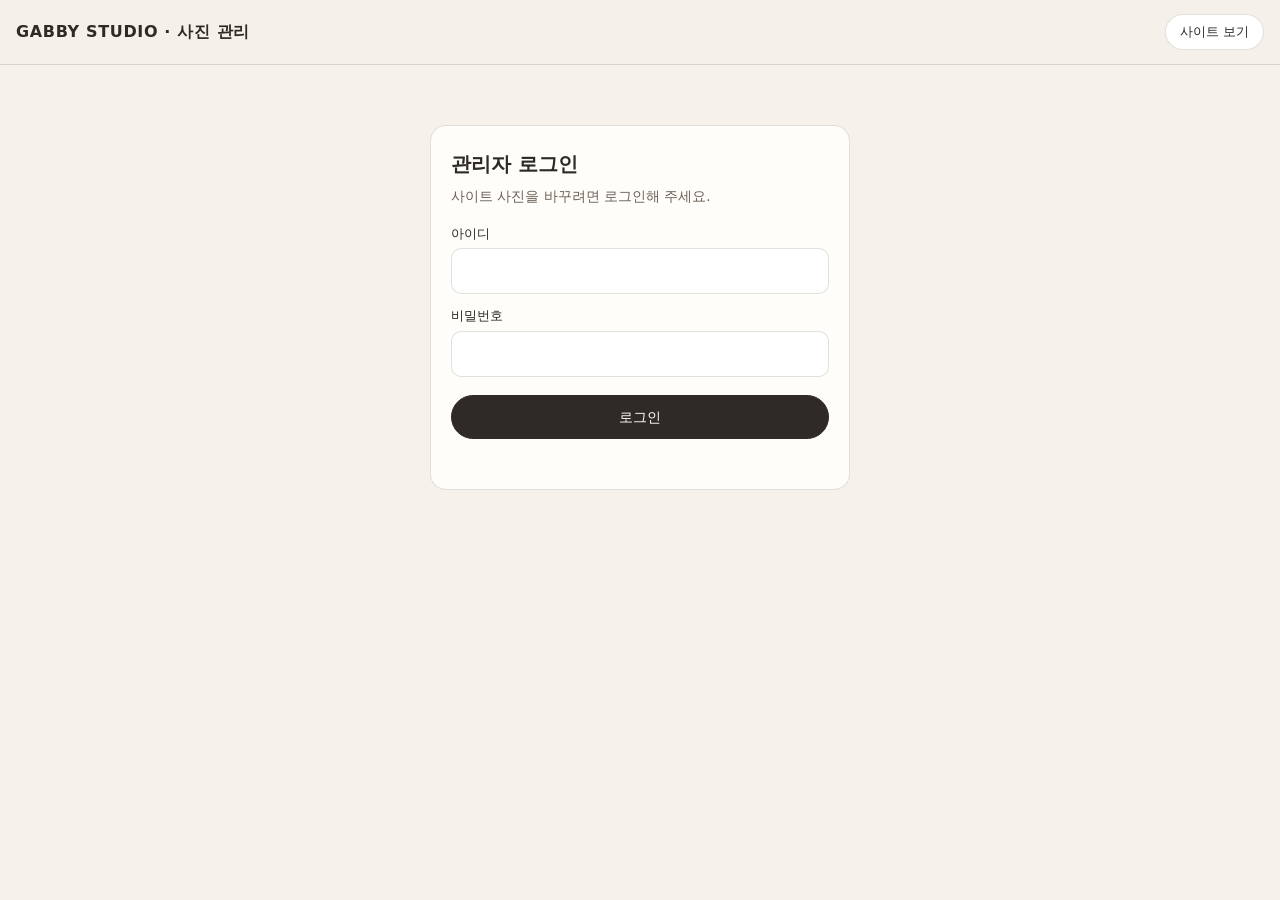
==== admin/index.html @ 1fd24ef1 "Watermark: much smaller and fainter Co-Authored-By: Claude Opus 5.5 <noreply@anthropic.com>" ====
<!doctype html>
<html lang="ko">
<head>
  <meta charset="utf-8">
  <meta name="viewport" content="width=device-width, initial-scale=1">
  <meta name="robots" content="noindex, nofollow">
  <title>사진 관리 | 개비스튜디오</title>
  <style>
    :root {
      --bg: #f6f1ea; --surface: #fffdf9; --ink: #2f2a25; --soft: #6b6158;
      --accent: #4f7f45; --line: rgba(47, 42, 37, .14); --danger: #b3412e;
    }
    * { box-sizing: border-box; margin: 0; padding: 0; }
    body { font-family: "Noto Sans KR", system-ui, -apple-system, sans-serif; background: var(--bg); color: var(--ink); line-height: 1.6; word-break: keep-all; }
    header { position: sticky; top: 0; z-index: 5; display: flex; align-items: center; justify-content: space-between; gap: 12px; padding: 14px 16px; background: rgba(246, 241, 234, .95); border-bottom: 1px solid var(--line); }
    header h1 { font-size: 16px; letter-spacing: .04em; }
    header .links { display: flex; gap: 8px; flex-wrap: wrap; }
    main { max-width: 1080px; margin: 0 auto; padding: 20px 16px 80px; }
    .card { background: var(--surface); border: 1px solid var(--line); border-radius: 16px; padding: 22px 20px; }
    .auth { max-width: 420px; margin: 40px auto; }
    .auth h2 { font-size: 20px; margin-bottom: 6px; }
    .auth p.desc { font-size: 13.5px; color: var(--soft); margin-bottom: 16px; }
    label { display: block; font-size: 13px; font-weight: 500; margin: 12px 0 4px; }
    input[type=text], input[type=password] { width: 100%; height: 46px; border: 1px solid var(--line); border-radius: 10px; padding: 0 12px; font-size: 16px; background: #fff; }
    .hint { font-size: 12px; color: var(--soft); margin-top: 4px; }
    .hint a { color: var(--accent); }
    button, .btn { display: inline-flex; align-items: center; justify-content: center; height: 44px; padding: 0 18px; border-radius: 999px; border: 1px solid var(--line); background: #fff; font: inherit; font-size: 14px; font-weight: 500; cursor: pointer; color: var(--ink); text-decoration: none; }
    button.primary { background: var(--ink); color: #fff; border-color: var(--ink); }
    button.small, .btn.small { height: 36px; padding: 0 14px; font-size: 13px; }
    button:disabled { opacity: .5; cursor: default; }
    .full { width: 100%; margin-top: 18px; }
    .msg { margin-top: 12px; font-size: 13.5px; min-height: 1.2em; }
    .msg.err { color: var(--danger); }
    .msg.ok { color: var(--accent); }
    .group { margin-top: 34px; }
    .group h2 { font-size: 18px; }
    .group > p { font-size: 13px; color: var(--soft); }
    .grid { display: grid; grid-template-columns: 1fr; gap: 14px; margin-top: 14px; }
    @media (min-width: 640px) { .grid { grid-template-columns: repeat(2, 1fr); } }
    @media (min-width: 960px) { .grid { grid-template-columns: repeat(3, 1fr); } }
    .slot { background: var(--surface); border: 1px solid var(--line); border-radius: 14px; overflow: hidden; display: flex; flex-direction: column; }
    .slot .pic { aspect-ratio: 4 / 3; background: #e9e2d8 center / cover no-repeat; position: relative; }
    .slot .pic img { width: 100%; height: 100%; object-fit: cover; display: block; }
    .slot .pic .badge { position: absolute; top: 8px; left: 8px; background: var(--accent); color: #fff; font-size: 11.5px; padding: 3px 9px; border-radius: 999px; }
    .slot .body { padding: 12px 14px 14px; display: flex; flex-direction: column; gap: 4px; flex: 1; }
    .slot strong { font-size: 14.5px; }
    .slot .where { font-size: 12px; color: var(--soft); }
    .slot .file { font-size: 11px; color: #9a9087; }
    .slot .actions { display: flex; gap: 8px; margin-top: auto; padding-top: 10px; flex-wrap: wrap; }
    .slot .status { font-size: 12.5px; }
    .slot .wm { display: flex; gap: 6px; align-items: center; font-size: 12.5px; cursor: pointer; }
    .slot .wm[hidden] { display: none; }
    .slot .status.err { color: var(--danger); }
    .slot .status.ok { color: var(--accent); }
    .notice { margin-top: 14px; padding: 14px 16px; border-radius: 12px; background: #eef3ea; font-size: 13.5px; color: #33512d; }
    .settings { display: grid; gap: 14px; grid-template-columns: 1fr; margin-top: 14px; }
    @media (min-width: 760px) { .settings { grid-template-columns: 1fr 1fr; } }
    .settings h3 { font-size: 16px; }
    [hidden] { display: none !important; }
  </style>
</head>
<body>
  <header>
    <h1>GABBY STUDIO · 사진 관리</h1>
    <div class="links">
      <a class="btn small" href="../" target="_blank" rel="noopener">사이트 보기</a>
      <button class="small" id="logout" hidden>로그아웃</button>
    </div>
  </header>

  <main>
    <p class="msg" id="boot">불러오는 중…</p>

    <!-- 처음 설정 -->
    <section class="card auth" id="setup" hidden>
      <h2>관리자 처음 설정</h2>
      <p class="desc">처음 한 번만 합니다. 사용할 아이디와 비밀번호를 정하고, GitHub에서 발급한 사이트 저장 키를 붙여 넣어 주세요.</p>
      <form id="setup-form">
        <label for="s-id">아이디</label>
        <input type="text" id="s-id" autocomplete="username" required>
        <label for="s-pw">비밀번호</label>
        <input type="password" id="s-pw" autocomplete="new-password" required>
        <p class="hint">10자 이상, 영문과 숫자를 섞어 주세요.</p>
        <label for="s-pw2">비밀번호 확인</label>
        <input type="password" id="s-pw2" autocomplete="new-password" required>
        <label for="s-token">GitHub 저장 키</label>
        <input type="password" id="s-token" autocomplete="off" placeholder="github_pat_로 시작" required>
        <p class="hint"><a href="https://github.com/settings/personal-access-tokens/new" target="_blank" rel="noopener">여기서 발급</a> · 저장소는 Stevewon/gabby 하나만, 권한은 Contents: Read and write</p>
        <button class="primary full" type="submit">설정 완료</button>
        <p class="msg" id="setup-msg"></p>
      </form>
    </section>

    <!-- 로그인 -->
    <section class="card auth" id="login" hidden>
      <h2>관리자 로그인</h2>
      <p class="desc">사이트 사진을 바꾸려면 로그인해 주세요.</p>
      <form id="login-form">
        <label for="l-id">아이디</label>
        <input type="text" id="l-id" autocomplete="username" required>
        <label for="l-pw">비밀번호</label>
        <input type="password" id="l-pw" autocomplete="current-password" required>
        <button class="primary full" type="submit">로그인</button>
        <p class="msg" id="login-msg"></p>
      </form>
    </section>

    <!-- 관리 화면 -->
    <section id="dash" hidden>
      <div class="notice">사진을 고르면 미리보기가 나오고, <b>저장</b>을 누르면 사이트에 올라갑니다. 사이트에는 <b>보통 1~3분, 늦으면 10분 안에</b> 반영되며, 휴대폰으로 찍은 큰 사진도 자동으로 알맞은 크기로 줄여서 올립니다. 영어·일본어 페이지도 같은 사진을 함께 씁니다.</div>
      <div id="groups"></div>

      <div class="group">
        <h2>계정 설정</h2>
        <div class="settings">
          <form class="card" id="pw-form">
            <h3>비밀번호 변경</h3>
            <label for="p-id">아이디 (바꾸려면 새 아이디 입력)</label>
            <input type="text" id="p-id" autocomplete="username" required>
            <label for="p-cur">현재 비밀번호</label>
            <input type="password" id="p-cur" autocomplete="current-password" required>
            <label for="p-new">새 비밀번호</label>
            <input type="password" id="p-new" autocomplete="new-password" required>
            <p class="hint">10자 이상, 영문과 숫자를 섞어 주세요.</p>
            <label for="p-new2">새 비밀번호 확인</label>
            <input type="password" id="p-new2" autocomplete="new-password" required>
            <button class="primary full" type="submit">변경하기</button>
            <p class="msg" id="pw-msg"></p>
          </form>
          <form class="card" id="tk-form">
            <h3>GitHub 저장 키 교체</h3>
            <p class="hint">저장할 때 "키가 만료되었습니다"가 나오면 새 키를 발급받아 여기에 넣어 주세요. <a href="https://github.com/settings/personal-access-tokens/new" target="_blank" rel="noopener">새 키 발급</a></p>
            <label for="t-pw">현재 비밀번호</label>
            <input type="password" id="t-pw" autocomplete="current-password" required>
            <label for="t-token">새 GitHub 저장 키</label>
            <input type="password" id="t-token" autocomplete="off" placeholder="github_pat_로 시작" required>
            <button class="primary full" type="submit">키 교체</button>
            <p class="msg" id="tk-msg"></p>
          </form>
        </div>
      </div>
    </section>
  </main>

  <script>
  (() => {
    const REPO = 'Stevewon/gabby';
    const BRANCH = 'main';
    const AUTH_PATH = 'admin/auth.json';
    const API = 'https://api.github.com/repos/' + REPO;
    const ITER = 600000;
    const SITE = location.origin + location.pathname.replace(/admin\/?(index\.html)?$/, '');

    // 사이트 사진 목록: file = images/ 안의 파일명, max = 긴 변 최대 px, square = 정사각형으로 자르기
    const GROUPS = [
      { title: '첫 화면 · 공통', desc: '모든 언어의 첫 페이지에 함께 쓰입니다.', slots: [
        { file: 'hero.jpg', name: '첫 화면 배경', where: '홈 맨 위 큰 사진', max: 2400 },
        { file: 'profile.jpg', name: '로고 원형 사진', where: '모든 페이지 왼쪽 위 로고', max: 600, square: true },
      ] },
      { title: '재활 이야기', desc: '재활 이야기 페이지와 홈의 소개 띠에 쓰입니다.', slots: [
        { file: 'story-hero.jpg', name: '재활 이야기 배경', where: '재활 이야기 맨 위 · 홈 소개 띠', max: 2400 },
      ] },
      { title: '프로그램', desc: '홈 「프로그램」 카드 사진입니다.', slots: [
        { file: 'program-gyrotonic.jpg', name: '자이로토닉', where: '프로그램 1번째 카드', max: 1400 },
        { file: 'program-gyrokinesis.jpg', name: '자이로키네시스', where: '프로그램 2번째 카드', max: 1400 },
        { file: 'program-pilates.jpg', name: '재활 필라테스', where: '프로그램 3번째 카드', max: 1400 },
        { file: 'program-lymph.jpg', name: '림프순환 운동', where: '프로그램 4번째 카드', max: 1400 },
      ] },
      { title: '장비 소개', desc: '홈 「장비 소개」와 「기구 원리」 페이지에 함께 쓰입니다. 도용 방지를 위해 GABBY PILATESSTUDIO 워터마크가 가운데에 흐리게 자동으로 들어갑니다. 이미 로고가 박힌 사진은 「워터마크 넣기」를 해제하고 올리세요.', slots: [
        { file: 'equip-pulley.jpg', name: '풀리 타워', where: '자이로토닉 장비 1', max: 1400 },
        { file: 'equip-archway.jpg', name: '아치웨이', where: '자이로토닉 장비 2', max: 1400 },
        { file: 'equip-jsb.jpg', name: '점핑 스트레칭 보드', where: '자이로토닉 장비 3', max: 1400 },
        { file: 'equip-legext.jpg', name: '레그 익스텐션', where: '자이로토닉 장비 4 · 기구 원리 페이지', max: 1400 },
        { file: 'equip-pilates.jpg', name: '필라테스 대기구', where: '필라테스 대기구 큰 사진 · 기구 원리 페이지 맨 위 배경 (가로로 긴 사진 추천)', max: 2000 },
      ] },
      { title: '스튜디오 갤러리', desc: '홈 「개비스튜디오」 사진 모음입니다.', slots: [1, 2, 3, 4, 5, 6, 7].map((n) => (
        { file: 'gallery-' + n + '.jpg', name: '갤러리 ' + n, where: n >= 6 ? '갤러리 ' + n + '번째 (PC에서 가로로 넓게 보임)' : '갤러리 ' + n + '번째', max: 1800 }
      )) },
    ];

    const $ = (id) => document.getElementById(id);
    const show = (id) => ['setup', 'login', 'dash'].forEach((k) => { $(k).hidden = k !== id; });
    const setMsg = (el, text, kind) => { el.textContent = text; el.className = 'msg' + (kind ? ' ' + kind : ''); };
    const enc = new TextEncoder();
    const b64 = (buf) => btoa(String.fromCharCode(...new Uint8Array(buf)));
    const unb64 = (s) => Uint8Array.from(atob(s), (c) => c.charCodeAt(0));
    const strongPw = (pw) => pw.length >= 10 && /[A-Za-z]/.test(pw) && /\d/.test(pw);

    const store = {
      get: (k) => { try { return sessionStorage.getItem(k); } catch (e) { return null; } },
      set: (k, v) => { try { sessionStorage.setItem(k, v); } catch (e) { /* 저장 불가 환경 */ } },
      del: (k) => { try { sessionStorage.removeItem(k); } catch (e) { /* 저장 불가 환경 */ } },
    };

    let auth = null;      // admin/auth.json 내용
    let authSha = null;   // auth.json 현재 버전
    let token = null;     // 로그인 후 메모리에만 보관

    // ---------- 암호화 ----------
    async function deriveKey(id, pw, salt, iterations) {
      const base = await crypto.subtle.importKey('raw', enc.encode(pw + '\u0000' + id), 'PBKDF2', false, ['deriveKey']);
      return crypto.subtle.deriveKey({ name: 'PBKDF2', hash: 'SHA-256', salt, iterations }, base, { name: 'AES-GCM', length: 256 }, false, ['encrypt', 'decrypt']);
    }
    async function sealToken(id, pw, tk) {
      const salt = crypto.getRandomValues(new Uint8Array(16));
      const iv = crypto.getRandomValues(new Uint8Array(12));
      const key = await deriveKey(id, pw, salt, ITER);
      const data = await crypto.subtle.encrypt({ name: 'AES-GCM', iv }, key, enc.encode(tk));
      return { version: 1, kdf: { name: 'PBKDF2', hash: 'SHA-256', iterations: ITER, salt: b64(salt) }, token: { alg: 'AES-GCM', iv: b64(iv), data: b64(data) } };
    }
    async function openToken(id, pw) {
      const key = await deriveKey(id, pw, unb64(auth.kdf.salt), auth.kdf.iterations);
      const plain = await crypto.subtle.decrypt({ name: 'AES-GCM', iv: unb64(auth.token.iv) }, key, unb64(auth.token.data));
      return new TextDecoder().decode(plain);
    }

    // ---------- GitHub ----------
    async function gh(path, opts = {}, tk = token) {
      const res = await fetch(API + path, {
        ...opts,
        headers: { Accept: 'application/vnd.github+json', ...(tk ? { Authorization: 'Bearer ' + tk } : {}), ...(opts.headers || {}) },
        cache: 'no-store',
      }).catch(() => { throw new Error('인터넷 연결을 확인한 뒤 다시 시도해 주세요.'); });
      if (res.status === 401) throw new Error('키가 만료되었거나 올바르지 않습니다. 아래 「GitHub 저장 키 교체」에서 새 키를 넣어 주세요.');
      if (res.status === 403 || res.status === 404) {
        const body = await res.json().catch(() => ({}));
        throw Object.assign(new Error('GitHub 권한 오류: ' + (body.message || res.status) + '. 키의 저장소가 Stevewon/gabby, 권한이 Contents: Read and write 인지 확인해 주세요.'), { status: res.status });
      }
      if (!res.ok) throw Object.assign(new Error('GitHub 오류 ' + res.status + '. 잠시 뒤 다시 저장해 주세요.'), { status: res.status });
      return res.json();
    }
    async function fileSha(path, tk = token) {
      try { return (await gh('/contents/' + path + '?ref=' + BRANCH, {}, tk)).sha; } catch (e) { if (e.status === 404) return null; throw e; }
    }
    async function putFile(path, base64Content, message, tk = token) {
      // 다른 저장과 겹쳐 버전이 어긋나면(409/422) 최신 버전을 다시 받아 재시도
      for (let attempt = 0; ; attempt++) {
        const sha = await fileSha(path, tk);
        try {
          return await gh('/contents/' + path, { method: 'PUT', body: JSON.stringify({ message, content: base64Content, branch: BRANCH, ...(sha ? { sha } : {}) }) }, tk);
        } catch (e) {
          if ((e.status === 409 || e.status === 422) && attempt < 3) { await new Promise((r) => setTimeout(r, 1500)); continue; }
          throw e;
        }
      }
    }

    // 사진 버전 기록: 사이트의 모든 페이지가 이 번호를 보고 최신 사진을 불러옴
    const VERSIONS_PATH = 'images/versions.json';
    async function bumpVersion(file) {
      const stamp = Date.now();
      for (let attempt = 0; ; attempt++) {
        let sha = null, versions = {};
        try {
          const j = await gh('/contents/' + VERSIONS_PATH + '?ref=' + BRANCH);
          sha = j.sha;
          versions = JSON.parse(atob(j.content.replace(/\n/g, '')) || '{}');
        } catch (e) { if (e.status !== 404) throw e; }
        versions[file] = stamp;
        const content = btoa(JSON.stringify(versions, null, 2) + '\n');
        try {
          await gh('/contents/' + VERSIONS_PATH, { method: 'PUT', body: JSON.stringify({ message: 'Admin: 사진 버전 갱신 ' + file, content, branch: BRANCH, ...(sha ? { sha } : {}) }) });
          return stamp;
        } catch (e) {
          if ((e.status === 409 || e.status === 422) && attempt < 3) { await new Promise((r) => setTimeout(r, 1500)); continue; }
          throw e;
        }
      }
    }
    // 실제 사이트에 새 사진이 올라갈 때까지 확인 (최대 10분)
    async function waitLive(file, stamp, onTick) {
      const until = Date.now() + 10 * 60 * 1000;
      while (Date.now() < until) {
        try {
          const v = await (await fetch(SITE + VERSIONS_PATH + '?t=' + Date.now(), { cache: 'no-store' })).json();
          if (v[file] >= stamp) {
            const img = await fetch(SITE + 'images/' + file + '?v=' + v[file], { cache: 'no-store' });
            if (img.ok) return true;
          }
        } catch (e) { /* 아직 반영 전 */ }
        onTick(Math.round((until - Date.now()) / 1000));
        await new Promise((r) => setTimeout(r, 10000));
      }
      return false;
    }
    // 여러 사진을 연달아 저장해도 순서대로 처리
    let saveQueue = Promise.resolve();
    async function checkToken(tk) {
      const repo = await gh('', {}, tk);
      if (!repo.permissions || !repo.permissions.push) throw new Error('이 키에는 저장(쓰기) 권한이 없습니다. 권한을 Contents: Read and write 로 발급해 주세요.');
    }
    async function loadAuth() {
      const res = await fetch(API + '/contents/' + AUTH_PATH + '?ref=' + BRANCH, { headers: { Accept: 'application/vnd.github+json' }, cache: 'no-store' }).catch(() => null);
      if (res && res.ok) {
        const j = await res.json();
        authSha = j.sha;
        return JSON.parse(decodeURIComponent(escape(atob(j.content.replace(/\n/g, '')))));
      }
      // GitHub API 사용량 초과 등일 때는 사이트에 올라간 파일을 읽음
      const alt = await fetch('auth.json?t=' + Date.now(), { cache: 'no-store' });
      return alt.json();
    }
    async function saveAuth(obj, message, tk) {
      const content = btoa(unescape(encodeURIComponent(JSON.stringify(obj, null, 2) + '\n')));
      await putFile(AUTH_PATH, content, message, tk);
      auth = obj;
    }

    // ---------- 사진 처리 ----------
    function loadImage(file) {
      return new Promise((resolve, reject) => {
        const url = URL.createObjectURL(file);
        const img = new Image();
        img.onload = () => resolve(img);
        img.onerror = () => reject(new Error('이 사진 형식은 열 수 없습니다. JPG나 PNG로 다시 골라 주세요. (아이폰 HEIC 사진은 「호환성 우선」으로 찍거나 캡처해서 올려 주세요)'));
        img.src = url;
      });
    }
    // 개비스튜디오 소유 장비 사진(equip-*)에는 도용 방지 워터마크를 가운데에 흐리게 넣습니다.
    let markImg = null;
    async function drawWatermark(ctx, w, h) {
      if (!markImg) markImg = await new Promise((resolve, reject) => {
        const i = new Image();
        i.onload = () => resolve(i);
        i.onerror = () => reject(new Error('워터마크 이미지를 불러오지 못했습니다. 새로고침 후 다시 시도해 주세요.'));
        i.src = '../images/watermark.png?v=' + Date.now();
      });
      const mw = Math.min(w * 0.34, h * 0.34 * markImg.naturalWidth / markImg.naturalHeight);
      const mh = mw * markImg.naturalHeight / markImg.naturalWidth;
      ctx.save(); ctx.globalAlpha = 0.18;
      ctx.drawImage(markImg, (w - mw) / 2, (h - mh) / 2, mw, mh);
      ctx.restore();
    }
    async function prepare(file, slot, mark) {
      const img = await loadImage(file);
      let sx = 0, sy = 0, sw = img.naturalWidth, sh = img.naturalHeight;
      if (slot.square) { const s = Math.min(sw, sh); sx = (sw - s) / 2; sy = (sh - s) / 2; sw = sh = s; }
      const scale = Math.min(1, slot.max / Math.max(sw, sh));
      const w = Math.round(sw * scale), h = Math.round(sh * scale);
      const canvas = document.createElement('canvas');
      canvas.width = w; canvas.height = h;
      const ctx = canvas.getContext('2d');
      ctx.fillStyle = '#fff'; ctx.fillRect(0, 0, w, h);
      ctx.drawImage(img, sx, sy, sw, sh, 0, 0, w, h);
      URL.revokeObjectURL(img.src);
      if (mark) await drawWatermark(ctx, w, h);
      const blob = await new Promise((r) => canvas.toBlob(r, 'image/jpeg', 0.85));
      const dataUrl = await new Promise((r) => { const fr = new FileReader(); fr.onload = () => r(fr.result); fr.readAsDataURL(blob); });
      return { dataUrl, base64: dataUrl.split(',')[1], w, h, kb: Math.round(blob.size / 1024) };
    }

    // ---------- 관리 화면 ----------
    function renderDash() {
      const wrap = $('groups');
      wrap.innerHTML = '';
      const stamp = Date.now();
      GROUPS.forEach((g) => {
        const sec = document.createElement('section');
        sec.className = 'group';
        sec.innerHTML = '<h2></h2><p></p><div class="grid"></div>';
        sec.querySelector('h2').textContent = g.title;
        sec.querySelector('p').textContent = g.desc;
        const grid = sec.querySelector('.grid');
        g.slots.forEach((slot) => grid.appendChild(slotCard(slot, stamp)));
        wrap.appendChild(sec);
      });
    }
    function slotCard(slot, stamp) {
      const el = document.createElement('article');
      el.className = 'slot';
      el.innerHTML = `
        <div class="pic"><img alt=""></div>
        <div class="body">
          <strong></strong><span class="where"></span><span class="file"></span>
          <span class="status"></span>
          <label class="wm" hidden><input type="checkbox" checked> 워터마크 넣기 (이미 로고가 있는 사진이면 해제)</label>
          <div class="actions">
            <label class="btn small">사진 바꾸기<input type="file" accept="image/*" hidden></label>
            <button class="small primary save" hidden>저장</button>
            <button class="small cancel" hidden>취소</button>
          </div>
        </div>`;
      const img = el.querySelector('img');
      const status = el.querySelector('.status');
      const input = el.querySelector('input[type=file]');
      const wm = el.querySelector('.wm');
      const wmBox = wm.querySelector('input');
      if (slot.file.startsWith('equip-')) wm.hidden = false;
      let lastFile = null;
      const save = el.querySelector('.save');
      const cancel = el.querySelector('.cancel');
      const current = SITE + 'images/' + slot.file + '?t=' + stamp;
      el.querySelector('strong').textContent = slot.name;
      el.querySelector('.where').textContent = slot.where;
      el.querySelector('.file').textContent = 'images/' + slot.file;
      img.src = current;
      let pending = null;
      const setStatus = (t, k) => { status.textContent = t; status.className = 'status' + (k ? ' ' + k : ''); };
      const reset = () => { pending = null; save.hidden = cancel.hidden = true; input.value = ''; el.querySelector('.badge')?.remove(); };

      const preparePreview = async (file) => {
        setStatus('사진 준비 중…');
        try {
          pending = await prepare(file, slot, !wm.hidden && wmBox.checked);
          img.src = pending.dataUrl;
          if (!el.querySelector('.badge')) el.querySelector('.pic').insertAdjacentHTML('beforeend', '<span class="badge">미리보기</span>');
          save.hidden = cancel.hidden = false;
          setStatus(`${pending.w}×${pending.h}px · ${pending.kb}KB — 저장을 눌러야 사이트에 올라갑니다.`);
        } catch (e) { setStatus(e.message, 'err'); reset(); }
      };
      input.addEventListener('change', () => {
        const file = input.files && input.files[0];
        if (!file) return;
        lastFile = file;
        preparePreview(file);
      });
      wmBox.addEventListener('change', () => { if (pending && lastFile) preparePreview(lastFile); });
      cancel.addEventListener('click', () => { img.src = current; reset(); setStatus(''); });
      save.addEventListener('click', async () => {
        if (!pending) return;
        save.disabled = cancel.disabled = true;
        setStatus('저장 대기 중…');
        const job = pending;
        const run = async () => {
          setStatus('저장 중…');
          await putFile('images/' + slot.file, job.base64, 'Admin: 사진 교체 ' + slot.file);
          return bumpVersion(slot.file);
        };
        const task = saveQueue.then(run, run);
        saveQueue = task.catch(() => {});
        try {
          const stamp = await task;
          reset();
          img.src = job.dataUrl;
          setStatus('저장 완료 · 사이트 반영 확인 중… (보통 1~3분, 이 화면을 닫아도 반영됩니다)');
          save.disabled = cancel.disabled = false;
          const live = await waitLive(slot.file, stamp, () => setStatus('저장 완료 · 사이트 반영 확인 중… (보통 1~3분, 이 화면을 닫아도 반영됩니다)'));
          setStatus(live ? '✅ 사이트 반영 완료! 모든 페이지에 새 사진이 나옵니다.' : '저장은 되었지만 사이트 반영이 늦어지고 있습니다. 10분 뒤 사이트를 확인해 주세요.', live ? 'ok' : 'err');
        } catch (e) { setStatus(e.message, 'err'); save.disabled = cancel.disabled = false; }
      });
      return el;
    }

    function enterDash() {
      show('dash');
      $('logout').hidden = false;
      $('p-id').value = store.get('gabby-admin-id') || '';
      renderDash();
    }

    // ---------- 이벤트 ----------
    $('setup-form').addEventListener('submit', async (e) => {
      e.preventDefault();
      const msg = $('setup-msg');
      const id = $('s-id').value.trim(), pw = $('s-pw').value, pw2 = $('s-pw2').value, tk = $('s-token').value.trim();
      if (!id) return setMsg(msg, '아이디를 입력해 주세요.', 'err');
      if (!strongPw(pw)) return setMsg(msg, '비밀번호는 10자 이상, 영문과 숫자를 섞어 주세요.', 'err');
      if (pw !== pw2) return setMsg(msg, '비밀번호 확인이 일치하지 않습니다.', 'err');
      setMsg(msg, '키 확인 중…');
      try {
        await checkToken(tk);
        setMsg(msg, '저장 중…');
        await saveAuth(await sealToken(id, pw, tk), 'Admin: 관리자 계정 설정', tk);
        token = tk;
        store.set('gabby-admin-token', tk);
        enterDash();
      } catch (err) { setMsg(msg, err.message, 'err'); }
    });

    $('login-form').addEventListener('submit', async (e) => {
      e.preventDefault();
      const msg = $('login-msg');
      setMsg(msg, '확인 중…');
      try {
        token = await openToken($('l-id').value.trim(), $('l-pw').value);
        store.set('gabby-admin-token', token);
        $('l-pw').value = '';
        enterDash();
      } catch (err) {
        await new Promise((r) => setTimeout(r, 1200));
        setMsg(msg, '아이디 또는 비밀번호가 틀렸습니다.', 'err');
      }
    });

    $('pw-form').addEventListener('submit', async (e) => {
      e.preventDefault();
      const msg = $('pw-msg');
      const newId = $('p-id').value.trim(), cur = $('p-cur').value, pw = $('p-new').value, pw2 = $('p-new2').value;
      if (!strongPw(pw)) return setMsg(msg, '새 비밀번호는 10자 이상, 영문과 숫자를 섞어 주세요.', 'err');
      if (pw !== pw2) return setMsg(msg, '새 비밀번호 확인이 일치하지 않습니다.', 'err');
      setMsg(msg, '확인 중…');
      try {
        auth = await loadAuth();
        // 현재 비밀번호 확인: 아이디가 그대로면 새 아이디 칸으로, 바꾸는 중이면 로그인 아이디를 따로 받지 않으므로 둘 다 시도
        let ok = null;
        for (const tryId of [newId, store.get('gabby-admin-id')].filter(Boolean)) {
          try { ok = await openToken(tryId, cur); break; } catch (_) { /* 다음 후보 */ }
        }
        if (!ok) throw new Error('현재 아이디 또는 비밀번호가 틀렸습니다. (아이디를 바꾸려면 먼저 같은 아이디로 비밀번호만 변경한 뒤 다시 시도해 주세요)');
        setMsg(msg, '저장 중…');
        await saveAuth(await sealToken(newId, pw, ok), 'Admin: 관리자 비밀번호 변경', ok);
        store.set('gabby-admin-id', newId);
        e.target.reset();
        setMsg(msg, '변경되었습니다. 다음 로그인부터 새 아이디 · 비밀번호를 쓰세요.', 'ok');
      } catch (err) { setMsg(msg, err.message, 'err'); }
    });

    $('tk-form').addEventListener('submit', async (e) => {
      e.preventDefault();
      const msg = $('tk-msg');
      const id = store.get('gabby-admin-id');
      const pw = $('t-pw').value, tk = $('t-token').value.trim();
      setMsg(msg, '확인 중…');
      try {
        auth = await loadAuth();
        if (!id) throw new Error('로그아웃 후 다시 로그인한 다음 시도해 주세요.');
        await openToken(id, pw).catch(() => { throw new Error('비밀번호가 틀렸습니다.'); });
        await checkToken(tk);
        await saveAuth(await sealToken(id, pw, tk), 'Admin: GitHub 저장 키 교체', tk);
        token = tk;
        store.set('gabby-admin-token', tk);
        e.target.reset();
        setMsg(msg, '키를 교체했습니다.', 'ok');
      } catch (err) { setMsg(msg, err.message, 'err'); }
    });

    // 로그인할 때 아이디를 기억해 두면 비밀번호 변경 · 키 교체에서 씀
    $('login-form').addEventListener('submit', () => store.set('gabby-admin-id', $('l-id').value.trim()), true);
    $('setup-form').addEventListener('submit', () => store.set('gabby-admin-id', $('s-id').value.trim()), true);

    $('logout').addEventListener('click', () => {
      token = null;
      store.del('gabby-admin-token');
      store.del('gabby-admin-id');
      location.reload();
    });

    // ---------- 시작 ----------
    (async () => {
      try {
        auth = await loadAuth();
        $('boot').hidden = true;
        const saved = store.get('gabby-admin-token');
        if (auth.token && saved) { token = saved; enterDash(); return; }
        show(auth.token ? 'login' : 'setup');
        const savedId = store.get('gabby-admin-id');
        if (savedId) { $('l-id').value = savedId; }
      } catch (e) {
        setMsg($('boot'), '설정을 불러오지 못했습니다. 잠시 뒤 새로고침해 주세요.', 'err');
      }
    })();
  })();
  </script>
</body>
</html>
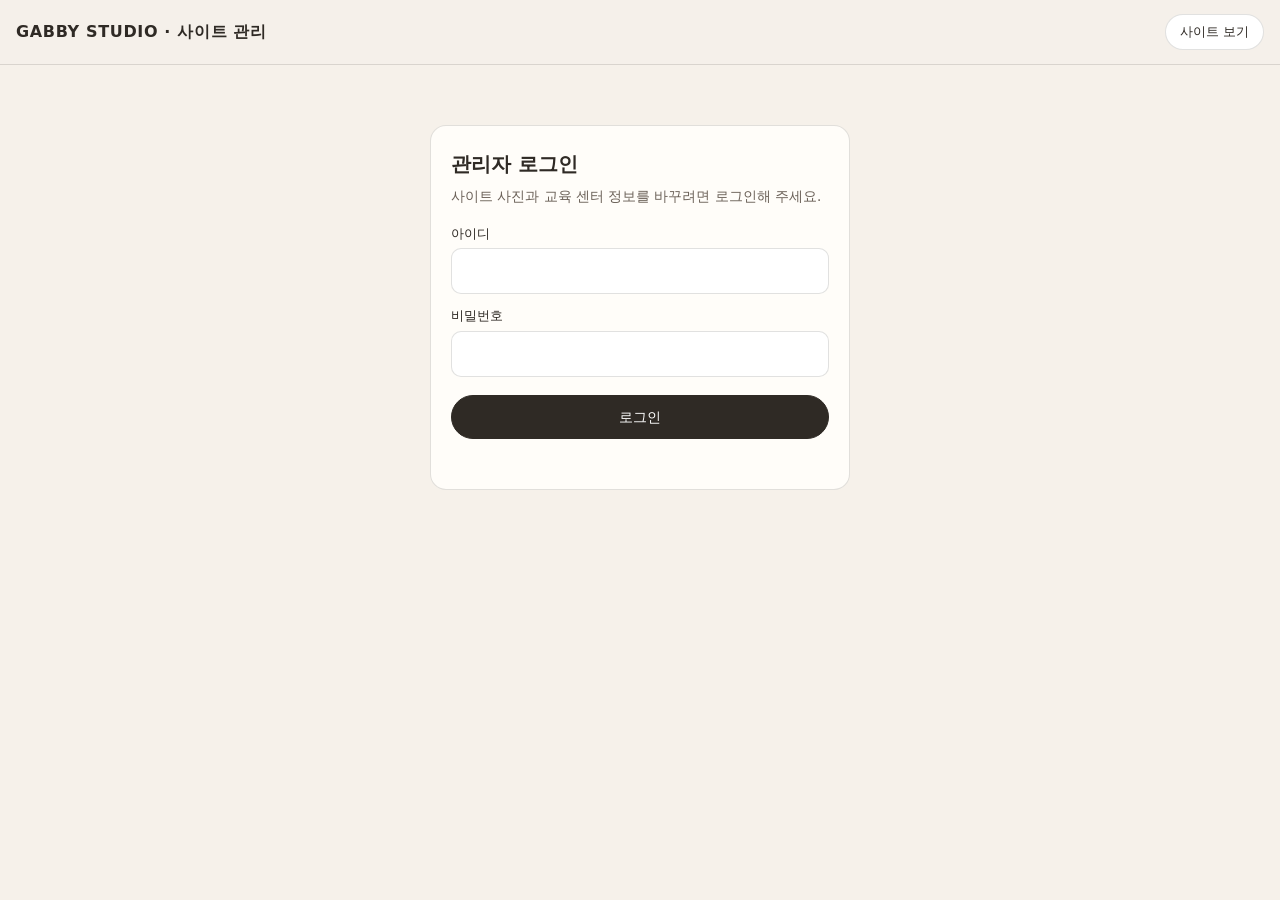
==== commit c8dcb444: "Admin: edit education centers (add/edit/reorder/delete, KO/EN/JA); centers data moved to data/center" ====
--- a/admin/index.html
+++ b/admin/index.html
@@ -4,7 +4,7 @@
   <meta charset="utf-8">
   <meta name="viewport" content="width=device-width, initial-scale=1">
   <meta name="robots" content="noindex, nofollow">
-  <title>사진 관리 | 개비스튜디오</title>
+  <title>사이트 관리 | 개비스튜디오</title>
   <style>
     :root {
       --bg: #f6f1ea; --surface: #fffdf9; --ink: #2f2a25; --soft: #6b6158;
@@ -56,12 +56,35 @@
     .settings { display: grid; gap: 14px; grid-template-columns: 1fr; margin-top: 14px; }
     @media (min-width: 760px) { .settings { grid-template-columns: 1fr 1fr; } }
     .settings h3 { font-size: 16px; }
+    .tabs { display: flex; gap: 8px; margin-top: 18px; flex-wrap: wrap; }
+    .tabs button.on { background: var(--ink); color: #fff; border-color: var(--ink); }
+    .ctool { display: flex; gap: 8px; flex-wrap: wrap; align-items: center; margin-top: 14px; position: sticky; top: 62px; z-index: 4; background: var(--bg); padding: 10px 0; }
+    .ctool .msg { margin: 0; flex: 1 1 220px; }
+    .clist { display: grid; gap: 12px; margin-top: 6px; }
+    .cedit { background: var(--surface); border: 1px solid var(--line); border-radius: 14px; }
+    .cedit > summary { list-style: none; cursor: pointer; padding: 14px 16px; display: flex; gap: 10px; align-items: baseline; flex-wrap: wrap; }
+    .cedit > summary::-webkit-details-marker { display: none; }
+    .cedit > summary b { font-size: 15px; }
+    .cedit > summary span { font-size: 12.5px; color: var(--soft); }
+    .cedit > summary em { font-style: normal; font-size: 11.5px; color: var(--accent); margin-left: auto; }
+    .cedit .cbody { padding: 0 16px 16px; border-top: 1px solid var(--line); }
+    .cedit .row2 { display: grid; gap: 0 12px; grid-template-columns: 1fr; }
+    @media (min-width: 700px) { .cedit .row2 { grid-template-columns: 1fr 1fr; } }
+    .cedit select, .cedit textarea { width: 100%; border: 1px solid var(--line); border-radius: 10px; padding: 10px 12px; font: inherit; font-size: 16px; background: #fff; }
+    .cedit select { height: 46px; padding: 0 10px; }
+    .cedit textarea { min-height: 96px; resize: vertical; }
+    .cedit .checks { display: flex; gap: 6px 16px; flex-wrap: wrap; }
+    .cedit .checks label { display: flex; gap: 6px; align-items: center; margin: 4px 0; font-weight: 400; font-size: 14px; }
+    .cedit details.i18n { margin-top: 14px; border: 1px dashed var(--line); border-radius: 10px; padding: 8px 12px; }
+    .cedit details.i18n summary { cursor: pointer; font-size: 13px; color: var(--soft); }
+    .cedit .cact { display: flex; gap: 8px; flex-wrap: wrap; margin-top: 16px; }
+    .cedit .cact .del { color: var(--danger); margin-left: auto; }
     [hidden] { display: none !important; }
   </style>
 </head>
 <body>
   <header>
-    <h1>GABBY STUDIO · 사진 관리</h1>
+    <h1>GABBY STUDIO · 사이트 관리</h1>
     <div class="links">
       <a class="btn small" href="../" target="_blank" rel="noopener">사이트 보기</a>
       <button class="small" id="logout" hidden>로그아웃</button>
@@ -94,7 +117,7 @@
     <!-- 로그인 -->
     <section class="card auth" id="login" hidden>
       <h2>관리자 로그인</h2>
-      <p class="desc">사이트 사진을 바꾸려면 로그인해 주세요.</p>
+      <p class="desc">사이트 사진과 교육 센터 정보를 바꾸려면 로그인해 주세요.</p>
       <form id="login-form">
         <label for="l-id">아이디</label>
         <input type="text" id="l-id" autocomplete="username" required>
@@ -108,7 +131,23 @@
     <!-- 관리 화면 -->
     <section id="dash" hidden>
       <div class="notice">사진을 고르면 미리보기가 나오고, <b>저장</b>을 누르면 사이트에 올라갑니다. 사이트에는 <b>보통 1~3분, 늦으면 10분 안에</b> 반영되며, 휴대폰으로 찍은 큰 사진도 자동으로 알맞은 크기로 줄여서 올립니다. 영어·일본어 페이지도 같은 사진을 함께 씁니다.</div>
-      <div id="groups"></div>
+      <div class="tabs">
+        <button class="small on" type="button" data-tab="photos">사진</button>
+        <button class="small" type="button" data-tab="centers">교육 센터</button>
+      </div>
+      <div id="tab-photos"><div id="groups"></div></div>
+
+      <div id="tab-centers" class="group" hidden>
+        <h2>전국 교육 센터</h2>
+        <p>홈 「교육 센터」 목록입니다. 센터를 눌러 내용을 고치고, 위의 <b>센터 정보 저장</b>을 누르면 한국어 · 영어 · 일본어 페이지에 함께 반영됩니다. 영어 · 일본어 이름을 비워 두면 한국어가 그대로 나옵니다.</p>
+        <div class="ctool">
+          <button class="primary small" type="button" id="c-save">센터 정보 저장</button>
+          <button class="small" type="button" id="c-add">+ 센터 추가</button>
+          <button class="small" type="button" id="c-reload">다시 불러오기</button>
+          <p class="msg" id="c-msg"></p>
+        </div>
+        <div class="clist" id="c-list"></div>
+      </div>
 
       <div class="group">
         <h2>계정 설정</h2>
@@ -160,20 +199,20 @@
       { title: '재활 이야기', desc: '재활 이야기 페이지와 홈의 소개 띠에 쓰입니다.', slots: [
         { file: 'story-hero.jpg', name: '재활 이야기 배경', where: '재활 이야기 맨 위 · 홈 소개 띠', max: 2400 },
       ] },
-      { title: '프로그램', desc: '홈 「프로그램」 카드 사진입니다.', slots: [
+      { title: '프로그램', desc: '홈 「프로그램」 카드 사진입니다. 도용 방지 로고가 가운데에 작고 흐리게 자동으로 들어갑니다.', slots: [
         { file: 'program-gyrotonic.jpg', name: '자이로토닉', where: '프로그램 1번째 카드', max: 1400 },
         { file: 'program-gyrokinesis.jpg', name: '자이로키네시스', where: '프로그램 2번째 카드', max: 1400 },
         { file: 'program-pilates.jpg', name: '재활 필라테스', where: '프로그램 3번째 카드', max: 1400 },
         { file: 'program-lymph.jpg', name: '림프순환 운동', where: '프로그램 4번째 카드', max: 1400 },
       ] },
-      { title: '장비 소개', desc: '홈 「장비 소개」와 「기구 원리」 페이지에 함께 쓰입니다. 도용 방지를 위해 GABBY PILATESSTUDIO 워터마크가 가운데에 흐리게 자동으로 들어갑니다. 이미 로고가 박힌 사진은 「워터마크 넣기」를 해제하고 올리세요.', slots: [
+      { title: '장비 소개', desc: '홈 「장비 소개」와 「기구 원리」 페이지에 함께 쓰입니다. 도용 방지 로고가 가운데에 작고 흐리게 자동으로 들어갑니다. 이미 로고가 박힌 사진은 「워터마크 넣기」를 해제하고 올리세요.', slots: [
         { file: 'equip-pulley.jpg', name: '풀리 타워', where: '자이로토닉 장비 1', max: 1400 },
         { file: 'equip-archway.jpg', name: '아치웨이', where: '자이로토닉 장비 2', max: 1400 },
         { file: 'equip-jsb.jpg', name: '점핑 스트레칭 보드', where: '자이로토닉 장비 3', max: 1400 },
         { file: 'equip-legext.jpg', name: '레그 익스텐션', where: '자이로토닉 장비 4 · 기구 원리 페이지', max: 1400 },
         { file: 'equip-pilates.jpg', name: '필라테스 대기구', where: '필라테스 대기구 큰 사진 · 기구 원리 페이지 맨 위 배경 (가로로 긴 사진 추천)', max: 2000 },
       ] },
-      { title: '스튜디오 갤러리', desc: '홈 「개비스튜디오」 사진 모음입니다.', slots: [1, 2, 3, 4, 5, 6, 7].map((n) => (
+      { title: '스튜디오 갤러리', desc: '홈 「개비스튜디오」 사진 모음입니다. 도용 방지 로고가 가운데에 작고 흐리게 자동으로 들어갑니다.', slots: [1, 2, 3, 4, 5, 6, 7].map((n) => (
         { file: 'gallery-' + n + '.jpg', name: '갤러리 ' + n, where: n >= 6 ? '갤러리 ' + n + '번째 (PC에서 가로로 넓게 보임)' : '갤러리 ' + n + '번째', max: 1800 }
       )) },
     ];
@@ -325,9 +364,9 @@
         i.onerror = () => reject(new Error('워터마크 이미지를 불러오지 못했습니다. 새로고침 후 다시 시도해 주세요.'));
         i.src = '../images/watermark.png?v=' + Date.now();
       });
-      const mw = Math.min(w * 0.34, h * 0.34 * markImg.naturalWidth / markImg.naturalHeight);
+      const mw = Math.min(w * 0.2, h * 0.2 * markImg.naturalWidth / markImg.naturalHeight);
       const mh = mw * markImg.naturalHeight / markImg.naturalWidth;
-      ctx.save(); ctx.globalAlpha = 0.18;
+      ctx.save(); ctx.globalAlpha = 0.45;
       ctx.drawImage(markImg, (w - mw) / 2, (h - mh) / 2, mw, mh);
       ctx.restore();
     }
@@ -385,7 +424,7 @@
       const input = el.querySelector('input[type=file]');
       const wm = el.querySelector('.wm');
       const wmBox = wm.querySelector('input');
-      if (slot.file.startsWith('equip-')) wm.hidden = false;
+      if (/^(equip|gallery|program)-/.test(slot.file)) wm.hidden = false;
       let lastFile = null;
       const save = el.querySelector('.save');
       const cancel = el.querySelector('.cancel');
@@ -441,6 +480,165 @@
       return el;
     }
 
+    // ---------- 교육 센터 ----------
+    const CENTERS_PATH = 'data/centers.json';
+    const MACHINES = ['아치웨이', '점핑 스트레칭 보드', '레그 익스텐션', '자이로토너'];
+    let centers = null, centersDirty = false;
+    const utf8b64 = (str) => btoa(unescape(encodeURIComponent(str)));
+    const fromB64 = (b) => decodeURIComponent(escape(atob(b.replace(/\n/g, ''))));
+    const cMsg = (t, k) => setMsg($('c-msg'), t, k);
+    const markDirty = () => { centersDirty = true; cMsg('저장하지 않은 변경 사항이 있습니다. 「센터 정보 저장」을 눌러 주세요.'); };
+    const nz = (v) => (v.trim() ? v.trim() : null);
+
+    async function loadCenters() {
+      cMsg('불러오는 중…');
+      try {
+        let j;
+        try { j = JSON.parse(fromB64((await gh('/contents/' + CENTERS_PATH + '?ref=' + BRANCH)).content)); }
+        catch (e) { j = await (await fetch(SITE + CENTERS_PATH + '?t=' + Date.now(), { cache: 'no-store' })).json(); }
+        centers = j.centers || [];
+        centersDirty = false;
+        renderCenters();
+        cMsg('센터 ' + centers.length + '곳');
+      } catch (e) { cMsg('센터 정보를 불러오지 못했습니다: ' + e.message, 'err'); }
+    }
+    function field(label, value, onInput, opts = {}) {
+      const wrap = document.createElement('div');
+      const lb = document.createElement('label'); lb.textContent = label; wrap.appendChild(lb);
+      const inp = document.createElement(opts.area ? 'textarea' : 'input');
+      if (!opts.area) inp.type = 'text';
+      inp.value = value == null ? '' : value;
+      if (opts.ph) inp.placeholder = opts.ph;
+      inp.addEventListener('input', () => { onInput(inp.value); markDirty(); });
+      wrap.appendChild(inp);
+      if (opts.hint) { const h = document.createElement('p'); h.className = 'hint'; h.textContent = opts.hint; wrap.appendChild(h); }
+      return wrap;
+    }
+    function triSelect(label, value, onChange) {
+      const wrap = document.createElement('div');
+      wrap.innerHTML = '<label></label><select><option value="1">운영 확인</option><option value="0">확인 중 / 모름</option></select>';
+      wrap.querySelector('label').textContent = label;
+      const sel = wrap.querySelector('select');
+      sel.value = value ? '1' : '0';
+      sel.addEventListener('change', () => { onChange(sel.value === '1' ? true : null); markDirty(); });
+      return wrap;
+    }
+    function centerCard(c, idx, open) {
+      c.en = c.en || {}; c.ja = c.ja || {}; c.special = c.special || []; c.training = c.training || [];
+      const d = document.createElement('details');
+      d.className = 'cedit'; d.open = !!open;
+      const sum = document.createElement('summary');
+      const title = () => {
+        sum.innerHTML = '';
+        const b = document.createElement('b'); b.textContent = (idx + 1) + '. ' + (c.name || '(새 센터 · 이름 입력)');
+        const sp = document.createElement('span'); sp.textContent = c.area || '';
+        const em = document.createElement('em'); em.textContent = '눌러서 수정';
+        sum.append(b, sp, em);
+      };
+      title(); d.appendChild(sum);
+      const body = document.createElement('div'); body.className = 'cbody'; d.appendChild(body);
+      const row = (...els) => { const r = document.createElement('div'); r.className = 'row2'; r.append(...els); body.appendChild(r); };
+      row(
+        field('센터 이름 *', c.name, (v) => { c.name = v.trim(); title(); }),
+        field('지역', c.area, (v) => { c.area = nz(v); title(); }, { ph: '예: 서울 강남구' }),
+      );
+      body.appendChild(field('주소', c.address, (v) => { c.address = nz(v); }, { ph: '비워 두면 「주소 확인 중」으로 표시' }));
+      row(
+        field('홈페이지 주소', c.website, (v) => { c.website = nz(v); }, { ph: 'https://' }),
+        field('인스타그램 아이디', c.instagram, (v) => { c.instagram = nz(v.replace(/^@/, '').replace(/^https?:\/\/(www\.)?instagram\.com\//, '').replace(/[/?].*$/, '')); }, { ph: '@ 없이 아이디만 (주소를 붙여 넣어도 됩니다)' }),
+      );
+      row(
+        triSelect('개인레슨', c.lessons, (v) => { c.lessons = v; }),
+        triSelect('자이로키네시스', c.gyrokinesis, (v) => { c.gyrokinesis = v; }),
+      );
+      const sp = document.createElement('div');
+      sp.innerHTML = '<label>스페셜 머신</label><div class="checks"></div>';
+      const checks = sp.querySelector('.checks');
+      const all = [...new Set([...MACHINES, ...c.special])];
+      all.forEach((m) => {
+        const l = document.createElement('label'); const cb = document.createElement('input'); cb.type = 'checkbox'; cb.checked = c.special.includes(m);
+        cb.addEventListener('change', () => {
+          const on = new Set(c.special); if (cb.checked) on.add(m); else on.delete(m);
+          c.special = all.filter((x) => on.has(x)); markDirty();
+        });
+        l.append(cb, document.createTextNode(m)); checks.appendChild(l);
+      });
+      body.appendChild(sp);
+      body.appendChild(field('강사 교육 과정 (한 줄에 하나씩)', c.training.join('\n'), (v) => { c.training = v.split('\n').map((x) => x.trim()).filter(Boolean); }, { area: true, hint: '비워 두면 「강사 교육」 표시가 꺼집니다. 영어 · 일본어 페이지에서는 과정 이름이 자동 번역됩니다.' }));
+      body.appendChild(field('메모 (선택)', c.note, (v) => { c.note = nz(v); }, { ph: '예: 2005년 국내 최초 본사 승인 교육센터' }));
+      const tr = document.createElement('details'); tr.className = 'i18n';
+      tr.innerHTML = '<summary>영어 · 일본어 페이지 표기 (선택)</summary>';
+      const t1 = document.createElement('div'); t1.className = 'row2';
+      t1.append(
+        field('영어 이름', c.en.name, (v) => { c.en.name = nz(v); }),
+        field('영어 지역', c.en.area, (v) => { c.en.area = nz(v); }),
+        field('일본어 이름', c.ja.name, (v) => { c.ja.name = nz(v); }),
+        field('일본어 지역', c.ja.area, (v) => { c.ja.area = nz(v); }),
+        field('영어 메모', c.en.note, (v) => { c.en.note = nz(v); }),
+        field('일본어 메모', c.ja.note, (v) => { c.ja.note = nz(v); }),
+      );
+      tr.appendChild(t1); body.appendChild(tr);
+      const act = document.createElement('div'); act.className = 'cact';
+      const mk = (txt, cls, fn) => { const b = document.createElement('button'); b.type = 'button'; b.className = 'small' + (cls ? ' ' + cls : ''); b.textContent = txt; b.addEventListener('click', fn); return b; };
+      act.append(
+        mk('▲ 위로', '', () => { if (idx > 0) { [centers[idx - 1], centers[idx]] = [centers[idx], centers[idx - 1]]; markDirty(); renderCenters(idx - 1); } }),
+        mk('▼ 아래로', '', () => { if (idx < centers.length - 1) { [centers[idx + 1], centers[idx]] = [centers[idx], centers[idx + 1]]; markDirty(); renderCenters(idx + 1); } }),
+        mk('센터 삭제', 'del', () => { if (confirm('「' + (c.name || '이 센터') + '」를 목록에서 삭제할까요? (저장해야 사이트에 반영됩니다)')) { centers.splice(idx, 1); markDirty(); renderCenters(); } }),
+      );
+      body.appendChild(act);
+      return d;
+    }
+    function renderCenters(openIdx) {
+      const list = $('c-list'); list.innerHTML = '';
+      centers.forEach((c, i) => list.appendChild(centerCard(c, i, i === openIdx)));
+      if (openIdx != null && list.children[openIdx]) list.children[openIdx].scrollIntoView({ block: 'nearest' });
+    }
+    $('c-add').addEventListener('click', () => {
+      if (!centers) return;
+      centers.unshift({ name: '', area: null, address: null, lessons: null, gyrokinesis: null, special: [], training: [], website: null, instagram: null, note: null, en: {}, ja: {} });
+      markDirty(); renderCenters(0);
+    });
+    $('c-reload').addEventListener('click', () => { if (!centersDirty || confirm('저장하지 않은 변경 사항이 사라집니다. 다시 불러올까요?')) loadCenters(); });
+    $('c-save').addEventListener('click', async () => {
+      if (!centers) return;
+      const bad = centers.findIndex((c) => !c.name);
+      if (bad >= 0) { renderCenters(bad); return cMsg((bad + 1) + '번째 센터의 이름을 입력해 주세요.', 'err'); }
+      const btn = $('c-save'); btn.disabled = true;
+      const stamp = Date.now();
+      const tx = (o) => ({ name: o.name || null, area: o.area || null, note: o.note || null });
+      const clean = centers.map((c) => ({
+        name: c.name, area: c.area || null, address: c.address || null,
+        lessons: c.lessons ? true : null, gyrokinesis: c.gyrokinesis ? true : null,
+        special: c.special || [], training: c.training || [],
+        website: c.website || null, instagram: c.instagram || null, note: c.note || null,
+        en: tx(c.en || {}), ja: tx(c.ja || {}),
+      }));
+      const content = utf8b64(JSON.stringify({ updated: stamp, centers: clean }, null, 2) + '\n');
+      const run = async () => { cMsg('저장 중…'); await putFile(CENTERS_PATH, content, 'Admin: 교육 센터 정보 수정'); };
+      const task = saveQueue.then(run, run);
+      saveQueue = task.catch(() => {});
+      try {
+        await task;
+        centersDirty = false;
+        btn.disabled = false;
+        cMsg('저장 완료 · 사이트 반영 확인 중… (보통 1~3분, 이 화면을 닫아도 반영됩니다)');
+        const until = Date.now() + 10 * 60 * 1000;
+        let live = false;
+        while (Date.now() < until) {
+          try { const j = await (await fetch(SITE + CENTERS_PATH + '?t=' + Date.now(), { cache: 'no-store' })).json(); if (j.updated >= stamp) { live = true; break; } } catch (e) { /* 아직 반영 전 */ }
+          await new Promise((r) => setTimeout(r, 10000));
+        }
+        if (!centersDirty) cMsg(live ? '✅ 사이트 반영 완료! 한국어 · 영어 · 일본어 페이지에 모두 나옵니다.' : '저장은 되었지만 사이트 반영이 늦어지고 있습니다. 10분 뒤 사이트를 확인해 주세요.', live ? 'ok' : 'err');
+      } catch (e) { cMsg(e.message, 'err'); btn.disabled = false; }
+    });
+    document.querySelectorAll('.tabs button').forEach((b) => b.addEventListener('click', () => {
+      document.querySelectorAll('.tabs button').forEach((x) => x.classList.toggle('on', x === b));
+      $('tab-photos').hidden = b.dataset.tab !== 'photos';
+      $('tab-centers').hidden = b.dataset.tab !== 'centers';
+      if (b.dataset.tab === 'centers' && !centers) loadCenters();
+    }));
+    window.addEventListener('beforeunload', (e) => { if (centersDirty) { e.preventDefault(); e.returnValue = ''; } });
+
     function enterDash() {
       show('dash');
       $('logout').hidden = false;
